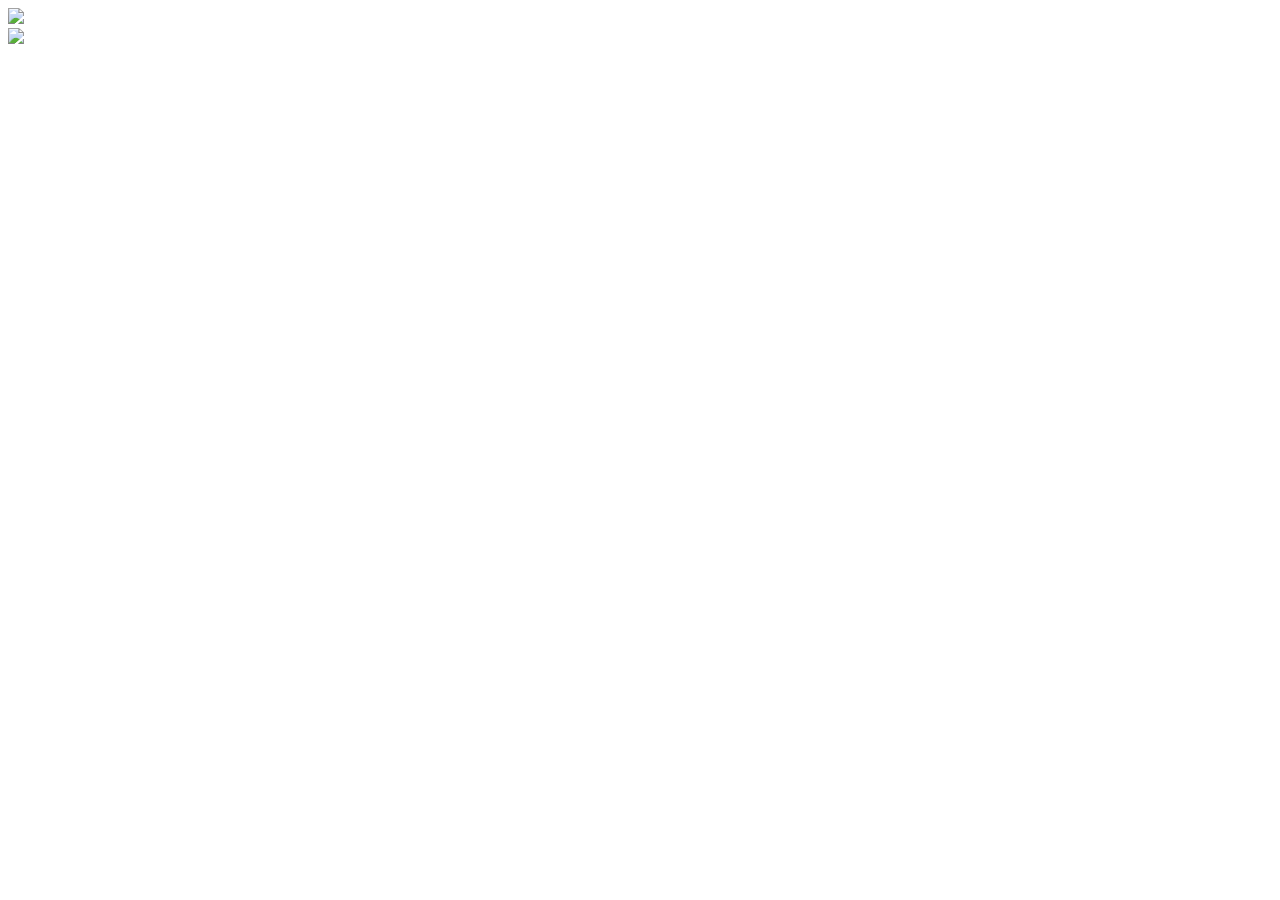
==== index.html @ a3bd91ac "Create index.html" ====
<!DOCTYPE html>

<html>

  <head>
    <link rel="stylesheet" href="style.css">
    <meta charset="utf-8"/>
    <title>Rêve lucide</title>
  </head>

  <body>


    <div class="conteneur">

         <div class="caillou">
           <a href="pagechoix.html">
             <img src="images/caillou.png" />
           </a>
         </div>

         <div class="paysage">
           <img src="images/paysage.png" />
         </div>

    </div>

  </body>

</html>
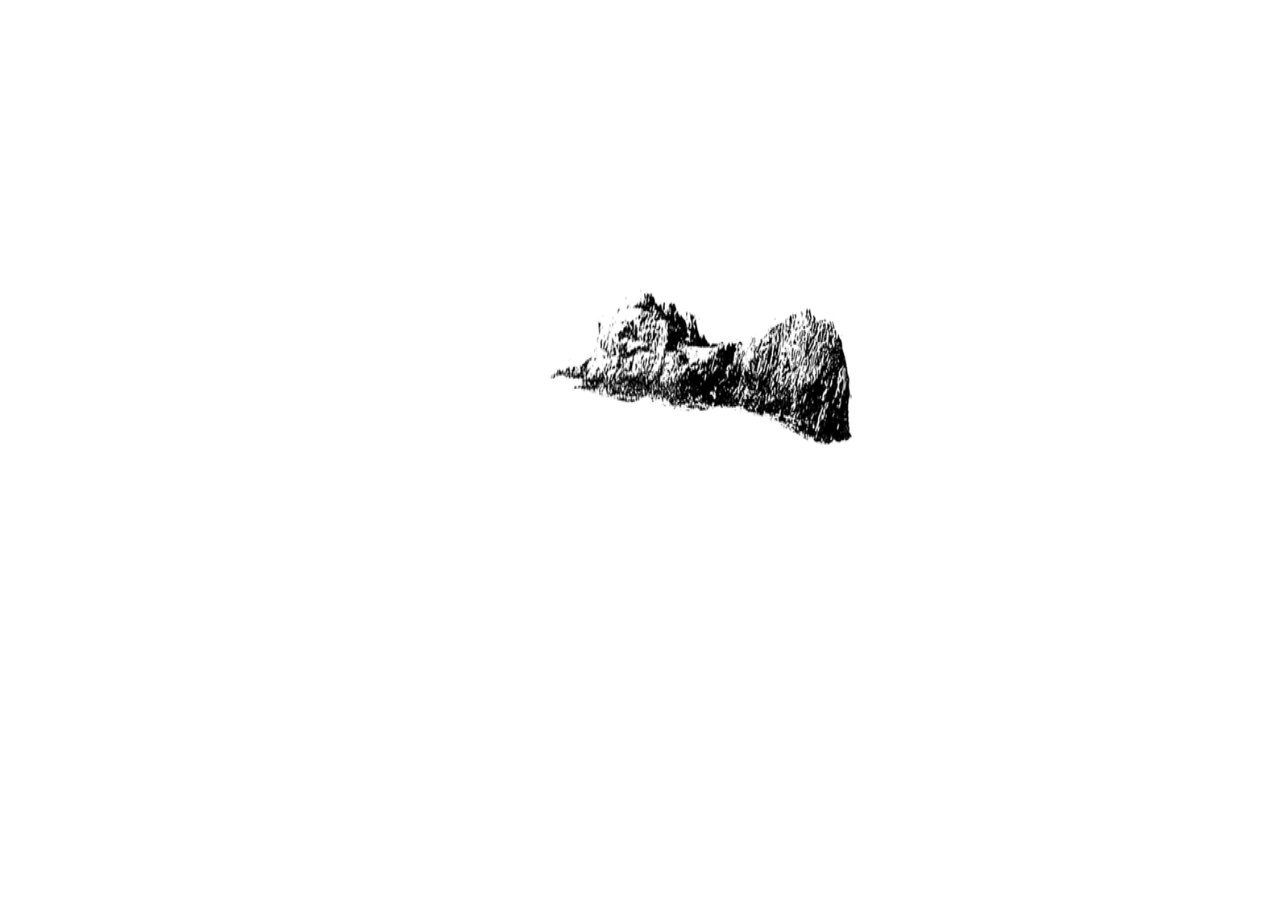
==== commit 080f272e: "Update index.html" ====
--- a/index.html
+++ b/index.html
@@ -6,6 +6,7 @@
     <link rel="stylesheet" href="style.css">
     <meta charset="utf-8"/>
     <title>Rêve lucide</title>
+    <link rel="icon" type="image/png" href="images/caillou.png" />
   </head>
 
   <body>
--- a/style.css
+++ b/style.css
@@ -0,0 +1,311 @@
+
+body{
+  margin:0;
+  }
+img{
+  width:100%;
+  height:100%;
+}
+
+
+
+.textp2{
+top: 0%;
+left: 6%;
+z-index: 5;
+position: absolute;
+
+}
+
+#p2{
+font-family: "times new roman";
+font-size: 14px;
+opacity: 100%;
+}
+
+#p2:hover{
+background-color: white;
+}
+
+
+.textp3{
+width: 15%;
+top: 5%;
+left: 5%;
+position: absolute;
+
+}
+
+#p3{
+font-family: "times new roman";
+font-size: 14px;
+opacity: 70%;
+}
+
+
+.conteneur{
+  width:100vw;
+  height:100vh;
+  margin:0;
+  padding: 0;
+  position: absolute;
+}
+
+.caillou:hover ~ .paysage{
+  opacity: 1;
+  transition-duration: 1s;
+}
+
+.caillou{
+  width: 25vw;
+  height: 20vh;
+  margin-left: calc(55vw - 12.5vw);
+  margin-top: calc(41vh - 10vh);
+  position: absolute;
+  z-index: 2;
+}
+
+.paysage{
+  width:100vw;
+  height:100vh;
+  opacity: 0;
+  position: absolute;
+  z-index: 1;
+  transition-duration: 1s;
+}
+
+
+    #img1{
+      position: absolute;
+      z-index: 2;
+      margin-top: 226px;
+      margin-left: 625px;
+    }
+
+    #img2{
+      width: 100%;
+      height: 100%;
+      margin-left: -15px;
+      margin-top: -10px;
+      text-align: center;
+      position: fixed;
+
+    }
+
+    #img3{
+      width: 100%;
+      height: 100%;
+      text-align: center;
+      position: absolute;
+    }
+
+    #img4{
+      position: absolute;
+      width: 50vw;
+      height: 50vh;
+      margin-left: calc(65vw - 50vw);
+      margin-top: calc(73vh - 25vh);
+      z-index: 2;
+      text-align: center;
+      top: 0
+    }
+
+    #img5{
+      position: absolute;
+      width: 40vw;
+      height: 40vh;
+      margin-left: calc(75vw - 40vw);
+      margin-top: calc(40vh - 20vh);
+      z-index: 2;
+      text-align: center;
+      top: 0
+    }
+
+    #img6{
+      position: absolute;
+      width: 20vw;
+      height: 25vh;
+      margin-left: calc(20vw - 10vw);
+      margin-top: calc(20vh - 12.5vh);
+      z-index: 2;
+      text-align: center;
+      top: 0
+    }
+
+    #img7{
+      position: absolute;
+      z-index: 0;
+      top: 0
+    }
+
+    #img8{
+      position: absolute;
+      width: 12vw;
+      height: 30vh;
+      margin-left: calc(33vw - 6vw);
+      margin-top: calc(75vh - 15vh);
+      z-index: 2;
+      opacity: 0.8;
+      text-align: center;
+      top: 0;
+      cursor: pointer;
+    }
+
+    #img9{
+      position: absolute;
+      width: 10vw;
+      height: 28vh;
+      cursor: pointer;
+      margin-left: calc(63vw - 5vw);
+      margin-top: calc(30vh - 14vh);
+      z-index: 2;
+      opacity: 0.8;
+      text-align: center;
+      top: 0
+
+    }
+
+    #img10{
+      position: absolute;
+      width: 9vw;
+      height: 22vh;
+      margin-left: calc(50vw - 4.5vw);
+      margin-top: calc(50vh - 12vh);
+      z-index: 2;
+      cursor: pointer;
+      opacity: 0.8;
+      text-align: center;
+      top: 0
+
+    }
+
+    #img11{
+      width: 20vw;
+      height: 20vh;
+      z-index: 3;
+      position: absolute;
+      margin-left: calc(39vw - 10vw);
+      margin-top: calc(75vh - 10vh);
+    }
+
+    #img12{
+      width: 20vw;
+      height: 15vh;
+      z-index: 3;
+      position: absolute;
+      margin-left: calc(65vw - 10vw);
+      margin-top: calc(30vh - 7.5vh);
+
+    }
+
+    #img13{
+      width: 20vw;
+      height: 20vh;
+      z-index: 3;
+      position: absolute;
+      margin-left: calc(55vw - 10vw);
+      margin-top: calc(50vh - 10vh);
+
+    }
+
+    #img14{
+      width: 15vw;
+      height: 12vh;
+      z-index: 3;
+      position: absolute;
+      margin-left: calc(85vw - 7.5vw);
+      margin-top: calc(85vh - 6vh);
+    }
+
+    .parent{
+      z-index: 1;
+    }
+    .parent:active .enfant-deux{
+        opacity: 1;
+        z-index: 100000;
+    }
+    .enfant-un{
+    z-index:10000000;
+    }
+    .enfant-deux{
+    opacity: 0;
+    z-index: 100000;
+    }
+
+
+    .anescurseur{
+      background-color: blue;
+    cursor:url('images/anes-low.png'), auto;
+    }
+
+
+    .apparition{
+      opacity: 0;
+      transition-delay: 10000s;
+    }
+    .apparition:active{
+      opacity: 1;
+      transition-delay:0s;
+    }
+
+    #img15{
+      z-index: 1;
+      position: absolute;
+      width: 50vw;
+      height: 40vh;
+      margin-left: calc(50vw - 25vw);
+      margin-top: calc(60vh - 20vh);
+    }
+
+    #img16{
+      z-index: 2;
+      position: absolute;
+      width: 50vw;
+      height: 40vh;
+      margin-left: calc(20vw - 10vw);
+      margin-top: calc(75vh - 20vh);
+    }
+
+    #img17{
+      z-index: 2;
+      position: absolute;
+      width: 50vw;
+      height: 40vh;
+      margin-left: calc(60vw - 25vw);
+      margin-top: calc(26vh - 20vh);
+    }
+
+    #img18{
+      z-index: 2;
+      position: absolute;
+      width: 30vw;
+      height: 20vh;
+      margin-left: calc(30vw - 15vw);
+      margin-top: calc(40vh - 10vh);
+    }
+
+    #img19{
+      position: absolute;
+    }
+
+    #img20{
+      position: absolute;
+      width: 10vw;
+      height: 25vh;
+      margin-left: calc(55vw - 5vw);
+      margin-top: calc(50vh - 12.5vh);
+    }
+
+    #img21{
+      position: absolute;
+      height: 180vh;
+    }
+
+    #img22{
+      width: 15vw;
+      height: 12vh;
+      z-index: 3;
+      position: absolute;
+      margin-left: calc(50vw - 7.5vw);
+      margin-top: calc(165vh - 6vh);
+    }
